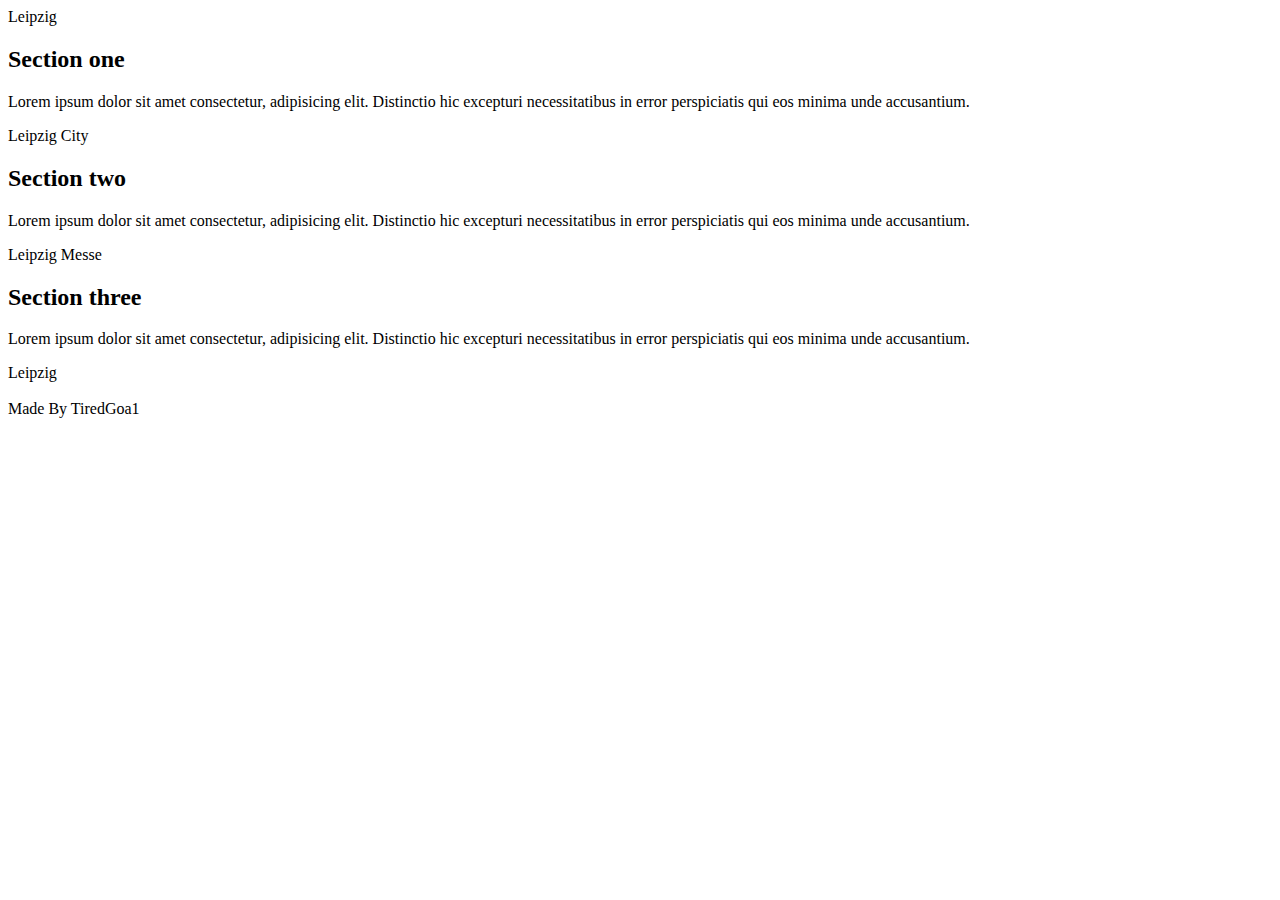
==== index.html @ d8d9ac54 "first commit" ====
<!DOCTYPE html>
<html lang="en">
<head>
    <meta charset="UTF-8">
    <meta http-equiv="X-UA-Compatible" content="IE=edge">
    <meta name="viewport" content="width=device-width, initial-scale=1.0">
    <title>Leipzig Fotostrecke mit Geschichte</title>

    <link rel="stylesheet" href="style.css">
</head>
<body>
    <div class="img1">
        <div class="text">
                <span class="title">
                    Leipzig
                </span>
        </div>
    </div>

    <section class="Story1 Storydark">
        <h2>Section one</h2>
        <p>
           Lorem ipsum dolor sit amet consectetur, adipisicing elit. Distinctio hic excepturi necessitatibus in error perspiciatis qui eos minima unde accusantium.
        </p>
    </section>

    <div class="img2">
        <div class="text">
                <span class="title">
                    Leipzig City
                </span>
        </div>
    </div>

    <section class="Story2 Storylight">
        <h2>Section two</h2>
        <p>
           Lorem ipsum dolor sit amet consectetur, adipisicing elit. Distinctio hic excepturi necessitatibus in error perspiciatis qui eos minima unde accusantium.
        </p>
    </section>

    <div class="img3">
        <div class="text">
                <span class="title">
                    Leipzig Messe
                </span>
        </div>
    </div>

    <section class="Story2 Storydark">
        <h2>Section three</h2>
        <p>
           Lorem ipsum dolor sit amet consectetur, adipisicing elit. Distinctio hic excepturi necessitatibus in error perspiciatis qui eos minima unde accusantium.
        </p>
    </section>

    <div class="img1">
        <div class="text">
                <span class="title">
                    Leipzig
                </span>
        </div>
    </div>

</body>

<footer>
    <br>
    Made By TiredGoa1
</footer>
</html>
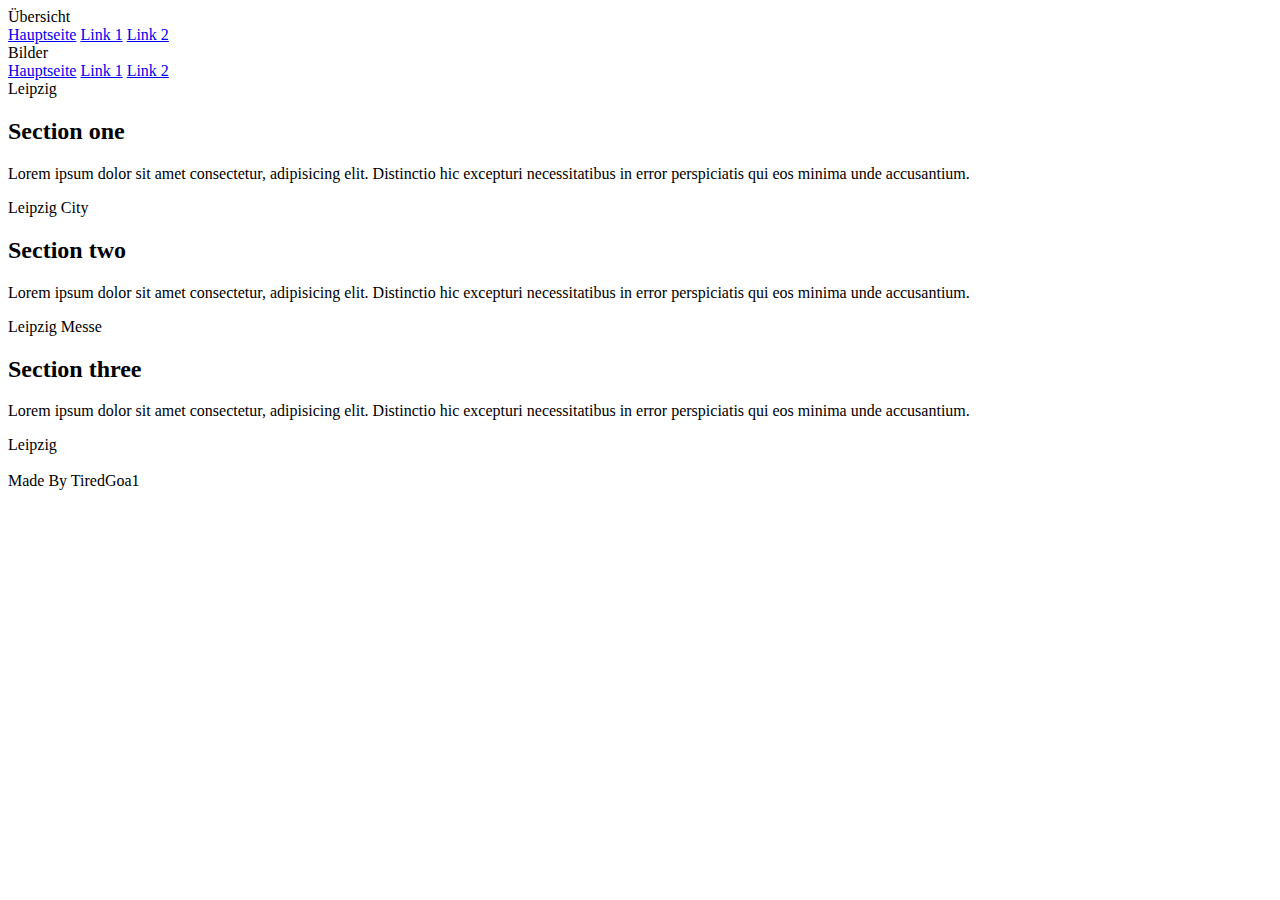
==== commit c55e2c69: "Hover, page 1:Memory Anfang" ====
--- a/index.html
+++ b/index.html
@@ -1,64 +1,91 @@
 <!DOCTYPE html>
 <html lang="en">
+
 <head>
     <meta charset="UTF-8">
     <meta http-equiv="X-UA-Compatible" content="IE=edge">
     <meta name="viewport" content="width=device-width, initial-scale=1.0">
     <title>Leipzig Fotostrecke mit Geschichte</title>
 
-    <link rel="stylesheet" href="style.css">
+    <link rel="stylesheet" href="/Leipzigview/assets/css/style.css">
 </head>
+
 <body>
+    <!-- <div class="Navigation"> -->
+    <div class="Navigationsbar">
+        <div class="Navigationspunkt">
+            <div class="Navigation">Übersicht</div>
+            <div class="Overview">
+                <a href="index.html">Hauptseite</a>
+                <a href="page1.html">Link 1</a>
+                <a href="page2.html">Link 2</a>
+            </div>
+        </div>
+
+        <div class="Navigationspunkt">
+            <div class="Navigation">Bilder</div>
+            <div class="Overview">
+                <a href="index.html">Hauptseite</a>
+                <a href="page1.html">Link 1</a>
+                <a href="page2.html">Link 2</a>
+            </div>
+        </div>
+    </div>
+    <!-- </div> -->
+
     <div class="img1">
         <div class="text">
-                <span class="title">
-                    Leipzig
-                </span>
+            <span class="title">
+                Leipzig
+            </span>
         </div>
     </div>
 
     <section class="Story1 Storydark">
         <h2>Section one</h2>
         <p>
-           Lorem ipsum dolor sit amet consectetur, adipisicing elit. Distinctio hic excepturi necessitatibus in error perspiciatis qui eos minima unde accusantium.
+            Lorem ipsum dolor sit amet consectetur, adipisicing elit. Distinctio hic excepturi necessitatibus in error
+            perspiciatis qui eos minima unde accusantium.
         </p>
     </section>
 
     <div class="img2">
         <div class="text">
-                <span class="title">
-                    Leipzig City
-                </span>
+            <span class="title">
+                Leipzig City
+            </span>
         </div>
     </div>
 
     <section class="Story2 Storylight">
         <h2>Section two</h2>
         <p>
-           Lorem ipsum dolor sit amet consectetur, adipisicing elit. Distinctio hic excepturi necessitatibus in error perspiciatis qui eos minima unde accusantium.
+            Lorem ipsum dolor sit amet consectetur, adipisicing elit. Distinctio hic excepturi necessitatibus in error
+            perspiciatis qui eos minima unde accusantium.
         </p>
     </section>
 
     <div class="img3">
         <div class="text">
-                <span class="title">
-                    Leipzig Messe
-                </span>
+            <span class="title">
+                Leipzig Messe
+            </span>
         </div>
     </div>
 
     <section class="Story2 Storydark">
         <h2>Section three</h2>
         <p>
-           Lorem ipsum dolor sit amet consectetur, adipisicing elit. Distinctio hic excepturi necessitatibus in error perspiciatis qui eos minima unde accusantium.
+            Lorem ipsum dolor sit amet consectetur, adipisicing elit. Distinctio hic excepturi necessitatibus in error
+            perspiciatis qui eos minima unde accusantium.
         </p>
     </section>
 
     <div class="img1">
         <div class="text">
-                <span class="title">
-                    Leipzig
-                </span>
+            <span class="title">
+                Leipzig
+            </span>
         </div>
     </div>
 
@@ -68,4 +95,5 @@
     <br>
     Made By TiredGoa1
 </footer>
+
 </html>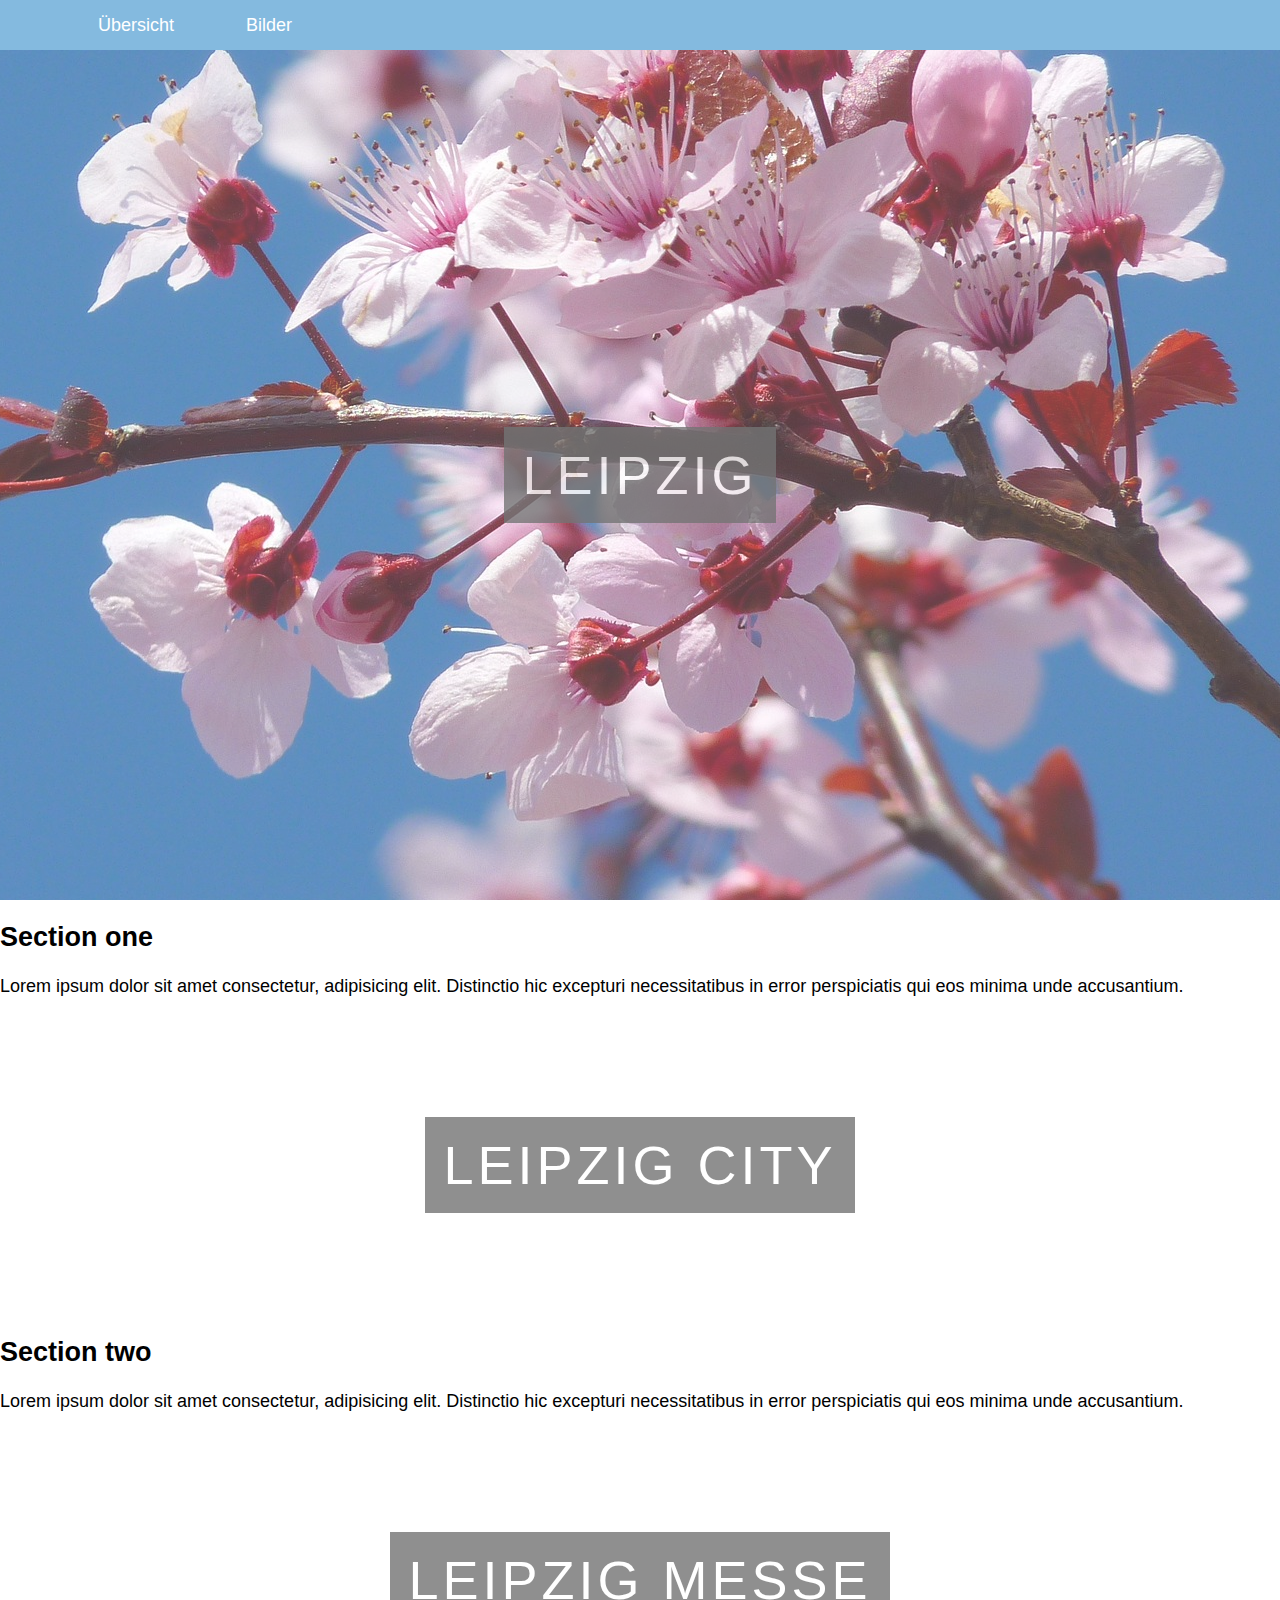
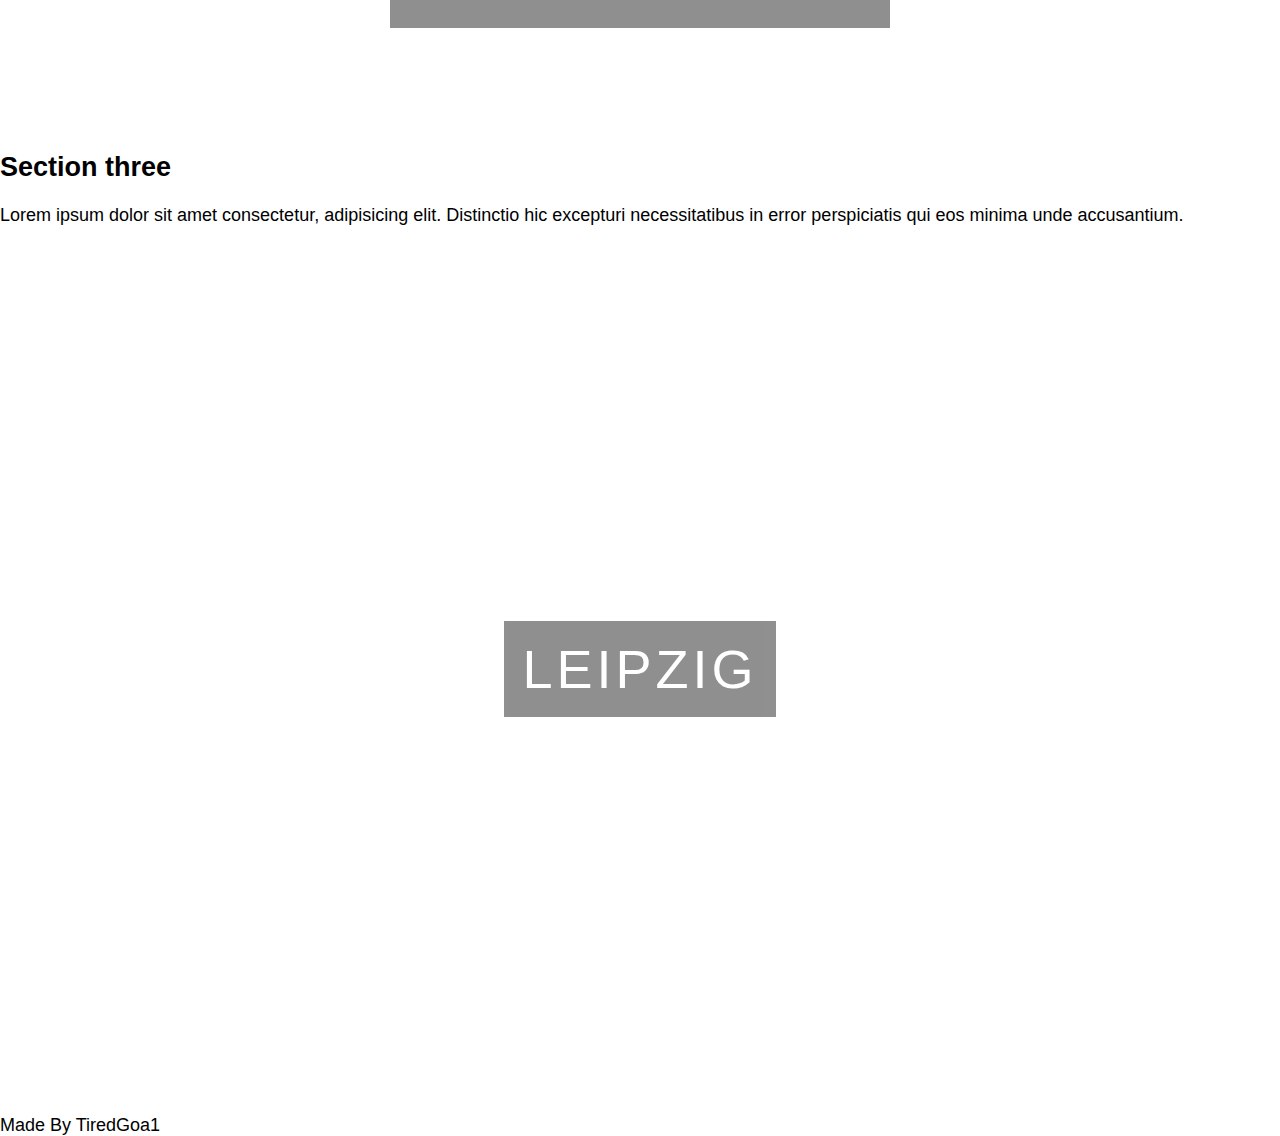
==== commit bd22254b: "Fixed Pictures" ====
--- a/index.html
+++ b/index.html
@@ -7,7 +7,7 @@
     <meta name="viewport" content="width=device-width, initial-scale=1.0">
     <title>Leipzig Fotostrecke mit Geschichte</title>
 
-    <link rel="stylesheet" href="/Leipzigview/assets/css/style.css">
+    <link rel="stylesheet" href="assets/css/style.css">
 </head>
 
 <body>
--- a/assets/css/style.css
+++ b/assets/css/style.css
@@ -0,0 +1,89 @@
+body,
+html {
+    margin: 0;
+    font-size: 18px;
+    font-family: 'Segoe UI', Tahoma, Geneva, Verdana, sans-serif;
+
+}
+
+.Navigationsbar {
+    height: 50px;
+    padding: 0 80px;
+    position: relative;
+    display: flex;
+    gap: 2rem;
+    background-color: rgb(132, 186, 223);
+}
+
+.Navigationspunkt {
+
+    color: white;
+}
+
+.Navigation {
+    display: flex;
+    align-items: center;
+    height: 100%;
+    justify-content: center;
+    padding: 0 1rem;
+}
+
+.Overview {
+    background-color: white;
+    display: none;
+    position: absolute;
+}
+
+.Overview a {
+    display: block;
+    padding: 0.5rem 1rem;
+}
+
+.Navigationspunkt:hover .Overview {
+    display: block;
+}
+
+.img1 {
+    background-image: url("../img/treepink.jpg");
+    height: calc(100vh - 50px);
+}
+
+.img2 {
+    background-image: url("../img/blumenpink.jpg");
+    height: 300px;
+}
+
+.img3 {
+    background-image: url("../img/vögelblumen.jpg");
+    height: 300px;
+}
+
+.img1,
+.img2,
+.img3 {
+    display: flex;
+    justify-content: center;
+    align-items: center;
+    opacity: 0.75;
+    background-position: 50%;
+    background-repeat: no-repeat;
+    background-attachment: fixed;
+}
+
+
+.text {
+    
+    
+    color: white;
+    font-size: 3rem;
+    letter-spacing: 4px;
+    text-transform: uppercase;
+
+}
+
+.text .title{
+    opacity: 80%;
+    background-color: rgb(70, 70, 70);
+    color: white;
+    padding: 1rem;
+}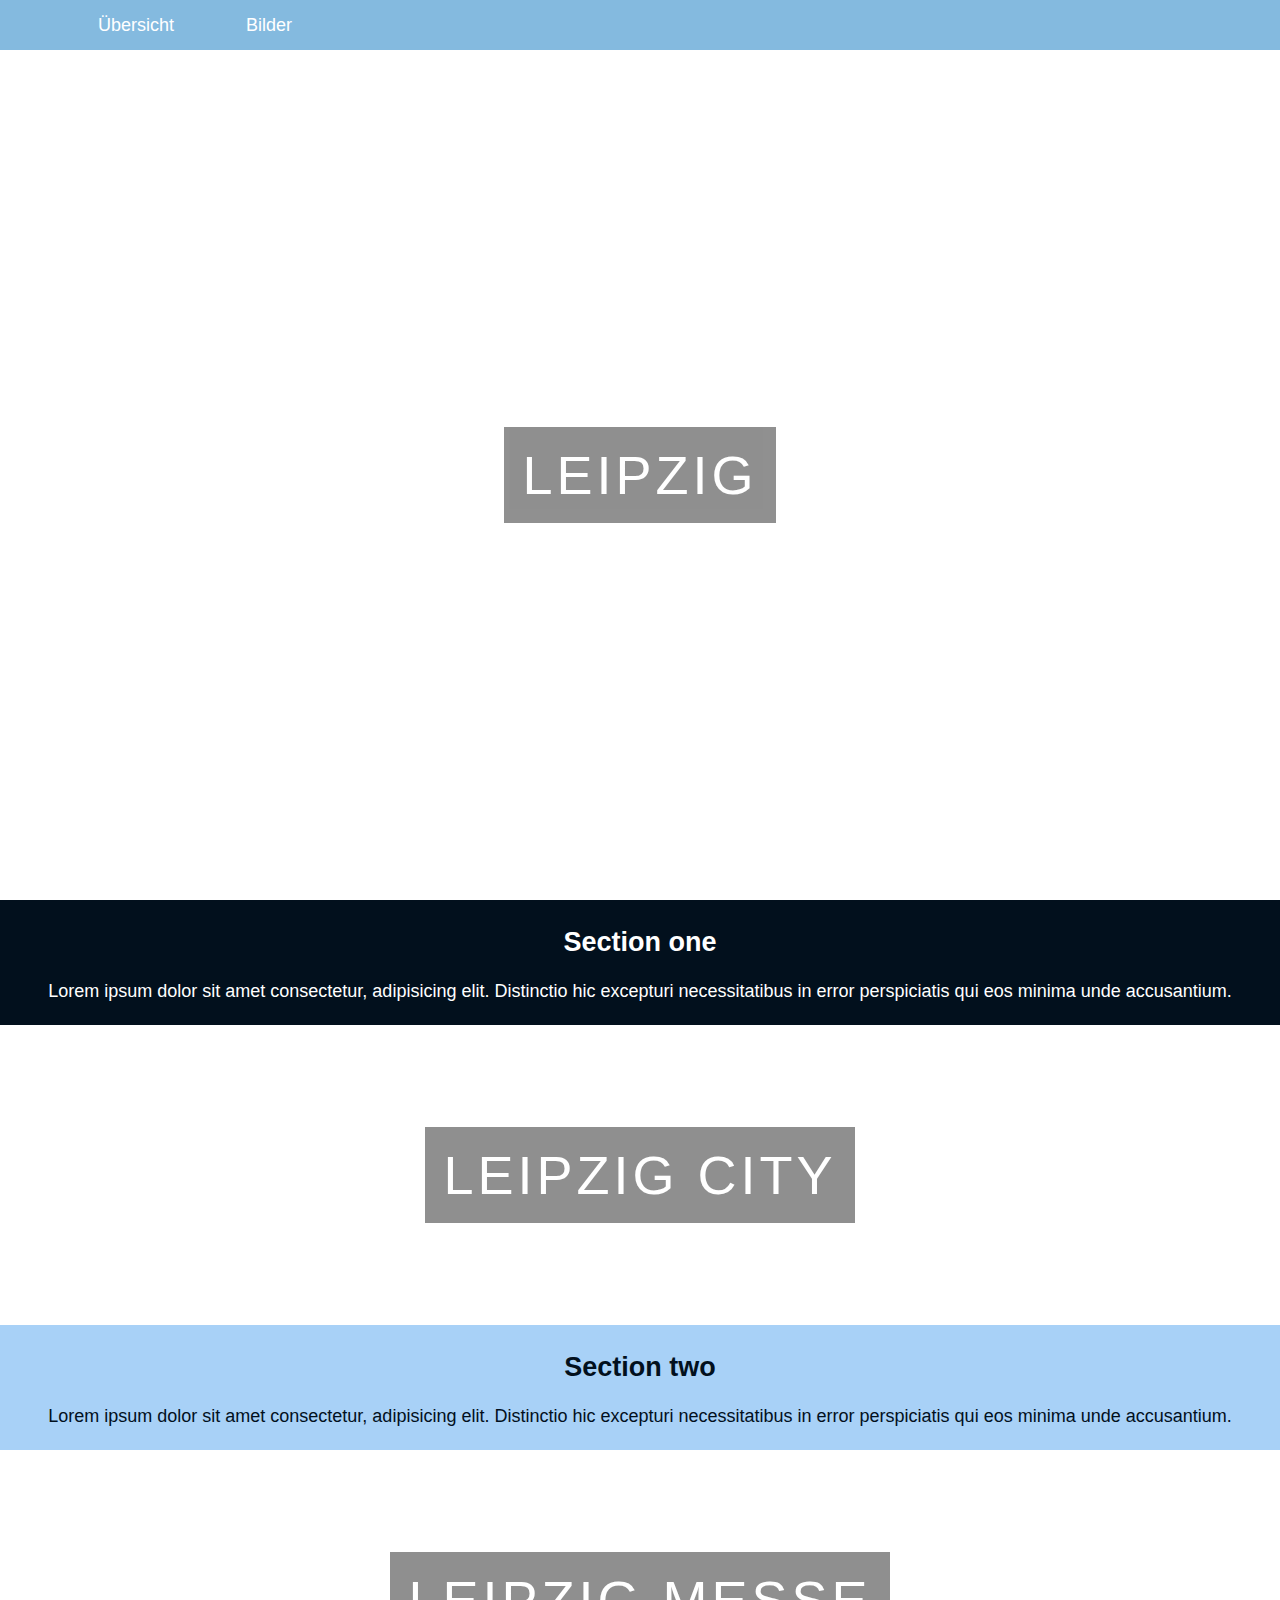
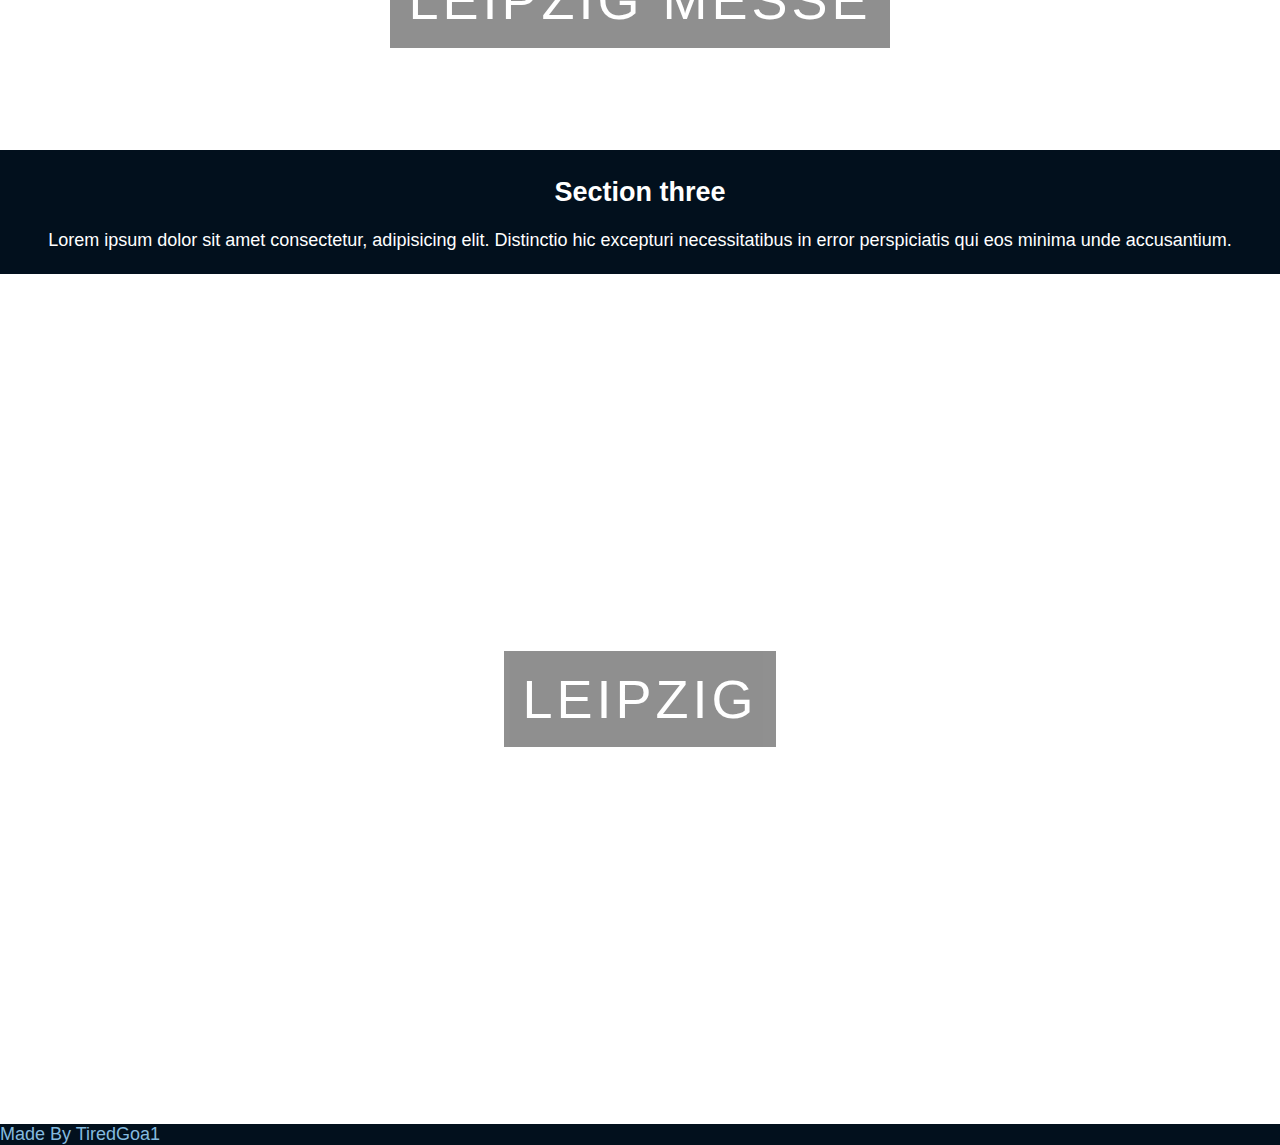
==== commit 08d48adc: "Initial commit" ====
--- a/index.html
+++ b/index.html
@@ -16,8 +16,8 @@
         <div class="Navigationspunkt">
             <div class="Navigation">Übersicht</div>
             <div class="Overview">
-                <a href="index.html">Hauptseite</a>
-                <a href="page1.html">Link 1</a>
+                <a href="index.html">Startseite</a>
+                <a href="page1.html">Memory</a>
                 <a href="page2.html">Link 2</a>
             </div>
         </div>
@@ -25,9 +25,9 @@
         <div class="Navigationspunkt">
             <div class="Navigation">Bilder</div>
             <div class="Overview">
-                <a href="index.html">Hauptseite</a>
-                <a href="page1.html">Link 1</a>
-                <a href="page2.html">Link 2</a>
+                <a href="index.html">Startseite</a>
+                <a href="">Empty</a>
+                <a href="">Empty</a>
             </div>
         </div>
     </div>
@@ -92,7 +92,6 @@
 </body>
 
 <footer>
-    <br>
     Made By TiredGoa1
 </footer>
 
--- a/assets/css/style.css
+++ b/assets/css/style.css
@@ -1,3 +1,10 @@
+:root {
+    --blue: rgb(132, 186, 223);
+    --dark: rgb(2, 16, 29);
+    --light: rgb(168, 209, 247);
+}
+
+
 body,
 html {
     margin: 0;
@@ -12,11 +19,10 @@
     position: relative;
     display: flex;
     gap: 2rem;
-    background-color: rgb(132, 186, 223);
+    background-color: var(--blue)
 }
 
 .Navigationspunkt {
-
     color: white;
 }
 
@@ -26,12 +32,15 @@
     height: 100%;
     justify-content: center;
     padding: 0 1rem;
+    z-index: 9999;
+
 }
 
 .Overview {
     background-color: white;
     display: none;
     position: absolute;
+    z-index: 9999;
 }
 
 .Overview a {
@@ -41,20 +50,26 @@
 
 .Navigationspunkt:hover .Overview {
     display: block;
+    z-index: 9999;
+}
+
+.Overview:hover {
+    display: block;
+    z-index: 9999;
 }
 
 .img1 {
-    background-image: url("../img/treepink.jpg");
+    background-image: url("../img/Altemesse.jpg");
     height: calc(100vh - 50px);
 }
 
 .img2 {
-    background-image: url("../img/blumenpink.jpg");
+    background-image: url("../img/Voelkerschlachtdenkmal.jpg");
     height: 300px;
 }
 
 .img3 {
-    background-image: url("../img/vögelblumen.jpg");
+    background-image: url("../img/bubble.jpg");
     height: 300px;
 }
 
@@ -65,6 +80,7 @@
     justify-content: center;
     align-items: center;
     opacity: 0.75;
+    background-size: cover;
     background-position: 50%;
     background-repeat: no-repeat;
     background-attachment: fixed;
@@ -72,13 +88,10 @@
 
 
 .text {
-    
-    
     color: white;
     font-size: 3rem;
     letter-spacing: 4px;
     text-transform: uppercase;
-
 }
 
 .text .title{
@@ -86,4 +99,24 @@
     background-color: rgb(70, 70, 70);
     color: white;
     padding: 1rem;
+}
+
+.Storydark{
+    background-color: var(--dark);
+    color: white;
+    padding: 5px;
+    text-align: center;
+    margin: 0;
+}
+
+.Storylight{
+    background-color: var(--light);
+    color: var(--dark);
+    padding: 5px;
+    text-align: center;
+}
+
+footer{
+    background-color: var(--dark);
+    color: var(--blue);
 }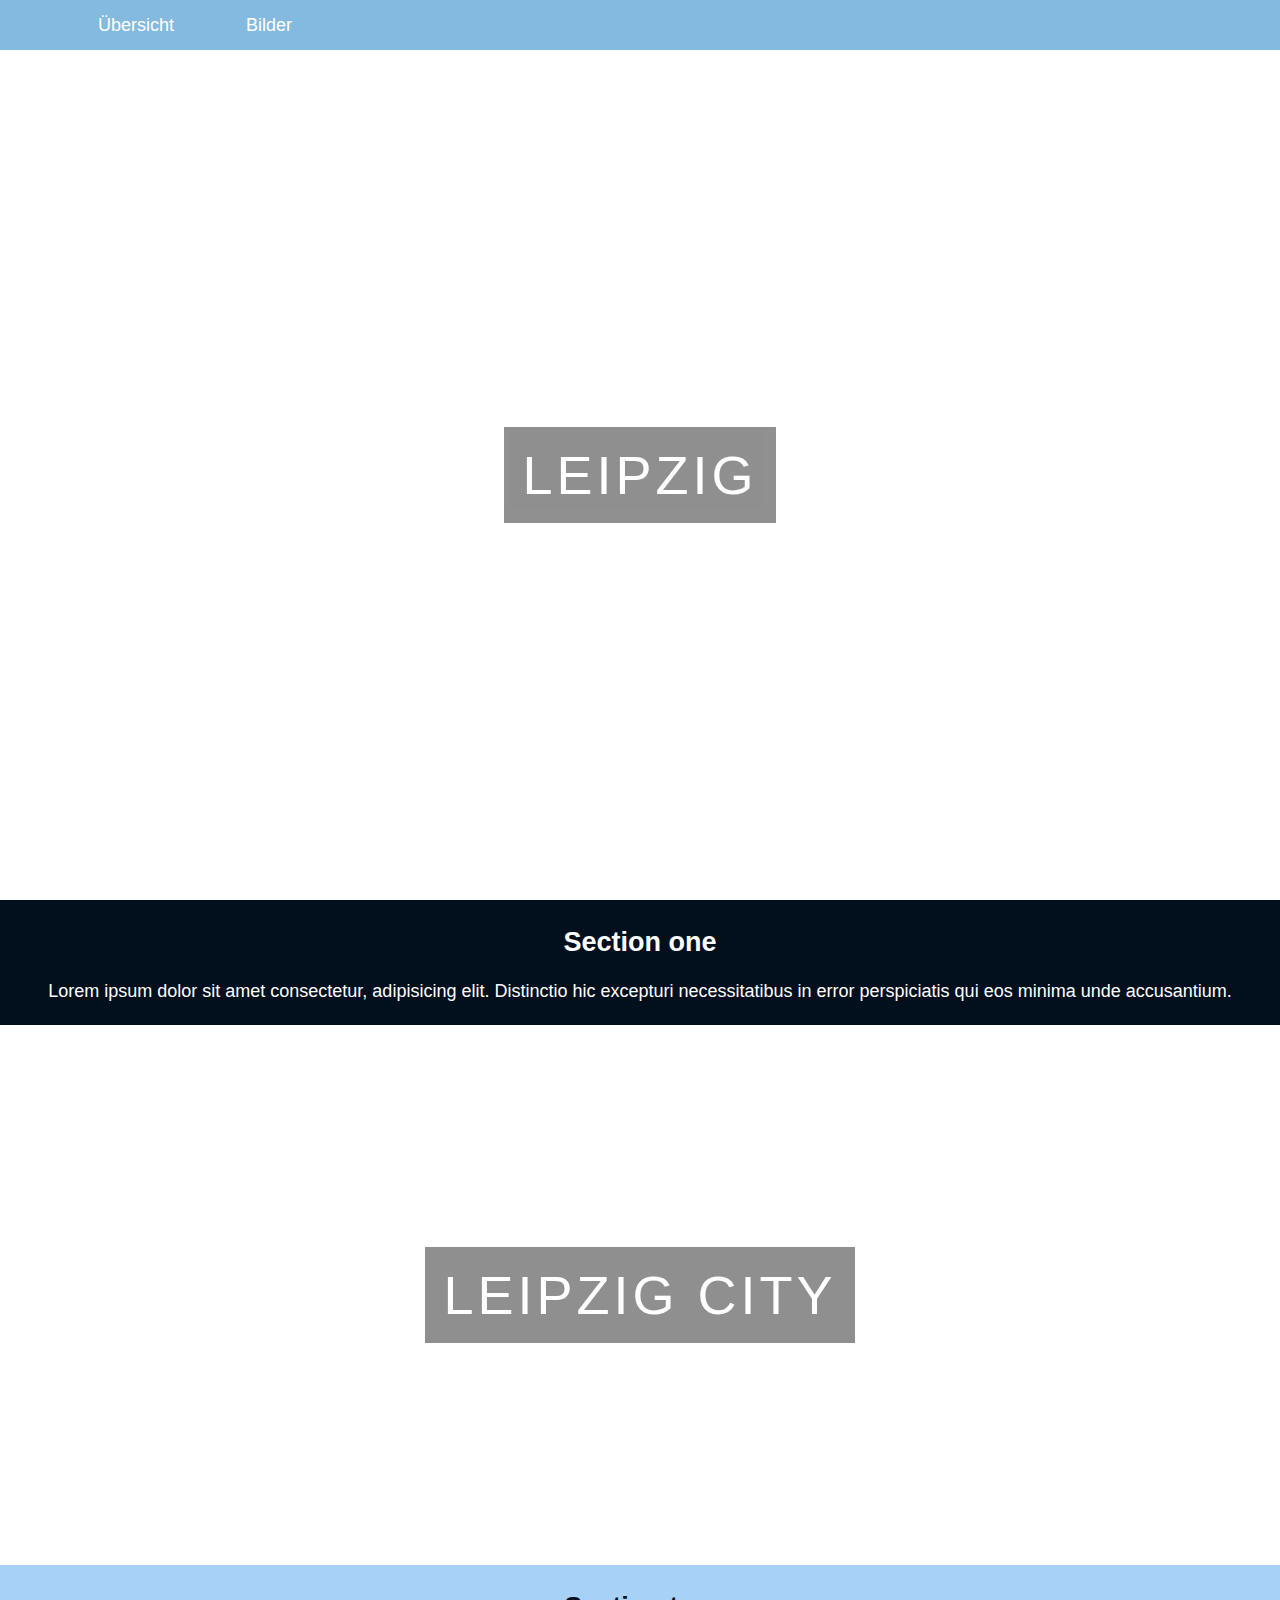
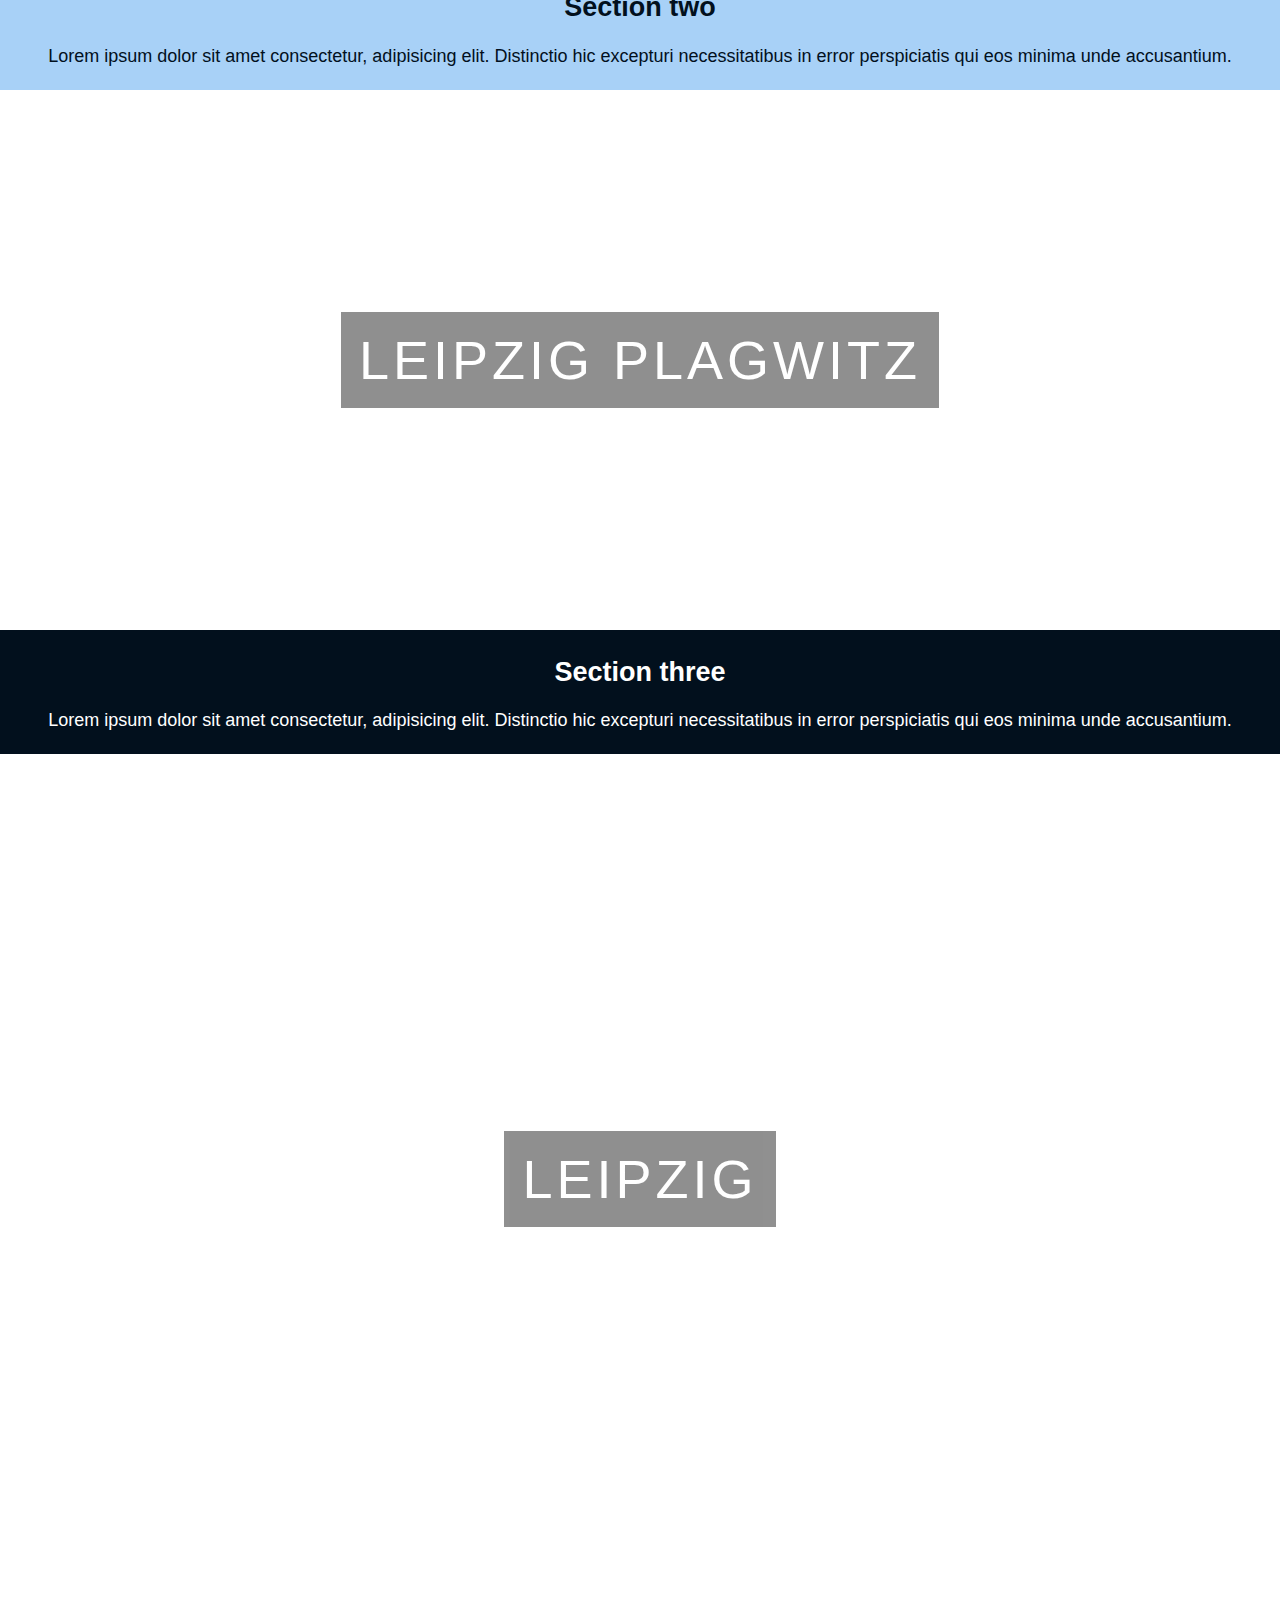
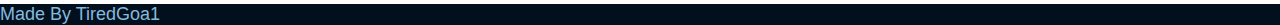
==== commit c250cfaf: "Story for Page2, size of pics changed" ====
--- a/index.html
+++ b/index.html
@@ -17,8 +17,8 @@
             <div class="Navigation">Übersicht</div>
             <div class="Overview">
                 <a href="index.html">Startseite</a>
-                <a href="page1.html">Memory</a>
-                <a href="page2.html">Link 2</a>
+                <a href="page1.html">Memory Game</a>
+                <a href="page2.html">Eine Geschichte über Leipzig</a>
             </div>
         </div>
 
@@ -68,7 +68,7 @@
     <div class="img3">
         <div class="text">
             <span class="title">
-                Leipzig Messe
+                Leipzig Plagwitz
             </span>
         </div>
     </div>
--- a/assets/css/style.css
+++ b/assets/css/style.css
@@ -65,12 +65,12 @@
 
 .img2 {
     background-image: url("../img/Voelkerschlachtdenkmal.jpg");
-    height: 300px;
+    height: 30rem;
 }
 
 .img3 {
     background-image: url("../img/bubble.jpg");
-    height: 300px;
+    height: 30rem;
 }
 
 .img1,
@@ -106,7 +106,8 @@
     color: white;
     padding: 5px;
     text-align: center;
-    margin: 0;
+
+    
 }
 
 .Storylight{
